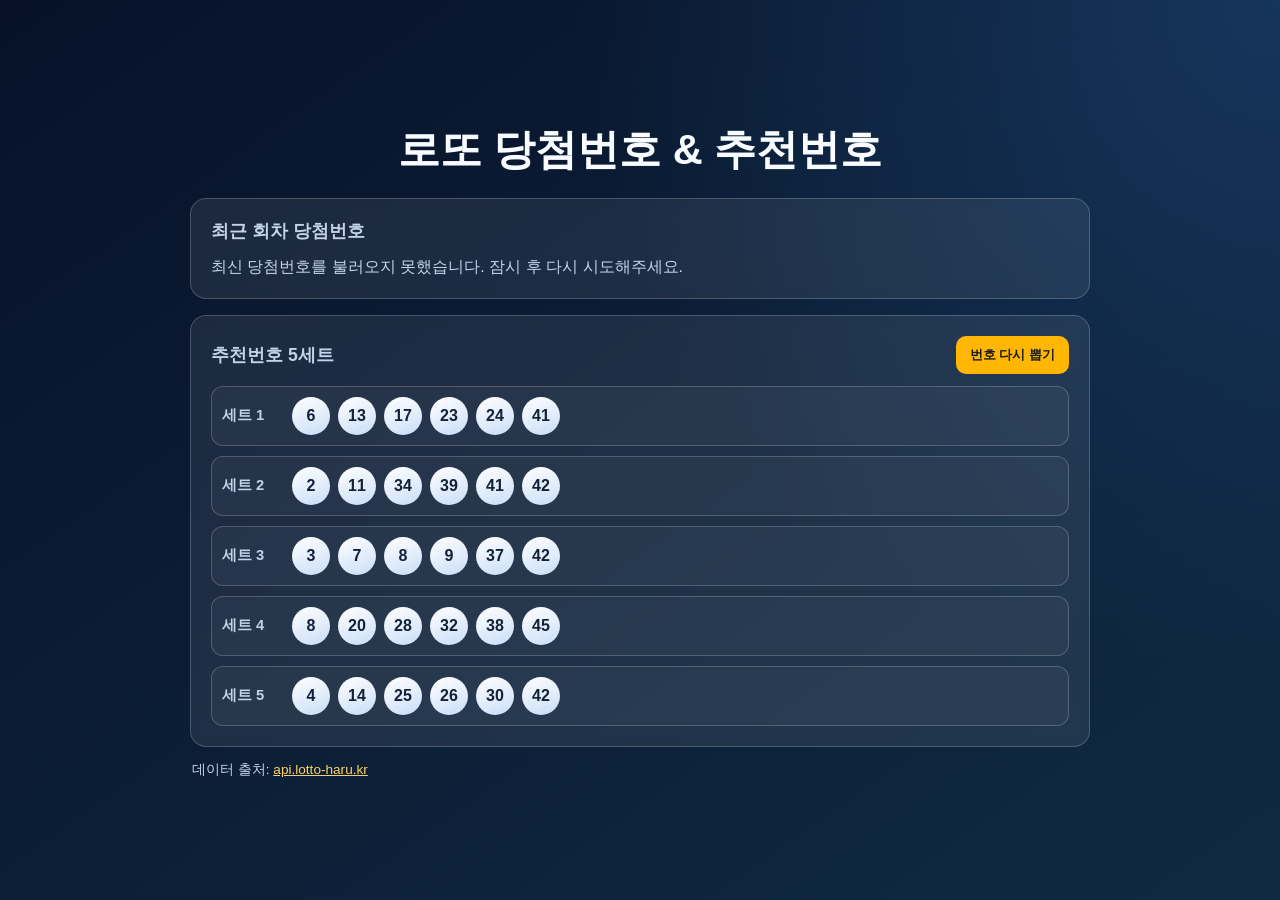
==== index.html @ e363bde4 "feat: Initial implementation of 5 sets of colorful lotto number recommendations" ====
<!DOCTYPE html>
<html lang="ko">
<head>
    <meta charset="UTF-8">
    <meta name="viewport" content="width=device-width, initial-scale=1.0">
    <title>로또 당첨번호 & 추천번호</title>
    <link rel="stylesheet" href="style.css">
</head>
<body>
    <div class="container">
        <h1>로또 당첨번호 & 추천번호</h1>

        <section class="card">
            <h2>최근 회차 당첨번호</h2>
            <div id="latest-result">
                <p class="loading">최신 당첨번호를 불러오는 중...</p>
            </div>
        </section>

        <section class="card">
            <div class="card-header">
                <h2>추천번호 5세트</h2>
                <button id="generate-btn" type="button">번호 다시 뽑기</button>
            </div>
            <div id="lotto-sets-container"></div>
        </section>

        <p class="source">
            데이터 출처:
            <a href="https://api.lotto-haru.kr/" target="_blank" rel="noopener noreferrer">api.lotto-haru.kr</a>
        </p>
    </div>
    <template id="number-template">
        <span class="number"></span>
    </template>
    <script src="main.js"></script>
</body>
</html>
---- style.css ----
:root {
  --bg-1: #071229;
  --bg-2: #102a43;
  --card-bg: rgba(255, 255, 255, 0.08);
  --card-border: rgba(255, 255, 255, 0.2);
  --text-main: #f8fbff;
  --text-sub: #c3d3ea;
  --btn: #ffb703;
  --btn-hover: #ffca3a;
}

* {
  box-sizing: border-box;
}

body {
  margin: 0;
  min-height: 100vh;
  font-family: "Noto Sans KR", "Apple SD Gothic Neo", sans-serif;
  color: var(--text-main);
  background: radial-gradient(circle at top right, #16355c 0%, transparent 45%),
    linear-gradient(145deg, var(--bg-1), var(--bg-2));
  display: flex;
  justify-content: center;
  align-items: center;
  padding: 24px;
}

.container {
  width: min(900px, 100%);
}

h1 {
  margin: 0 0 20px;
  text-align: center;
  font-size: clamp(1.8rem, 4vw, 2.6rem);
}

.card {
  background: var(--card-bg);
  border: 1px solid var(--card-border);
  border-radius: 16px;
  padding: 20px;
  backdrop-filter: blur(5px);
}

.card + .card {
  margin-top: 16px;
}

h2 {
  margin: 0 0 14px;
  font-size: 1.1rem;
  color: var(--text-sub);
}

.card-header {
  display: flex;
  justify-content: space-between;
  align-items: center;
  gap: 8px;
  margin-bottom: 12px;
}

.card-header h2 {
  margin: 0;
}

#generate-btn {
  border: none;
  background: var(--btn);
  color: #1c1c1c;
  font-weight: 700;
  padding: 10px 14px;
  border-radius: 10px;
  cursor: pointer;
}

#generate-btn:hover {
  background: var(--btn-hover);
}

.summary {
  margin: 0 0 12px;
  font-weight: 700;
}

.numbers-row,
.lotto-set {
  display: flex;
  align-items: center;
  flex-wrap: wrap;
  gap: 8px;
}

#lotto-sets-container {
  display: grid;
  gap: 10px;
}

.lotto-set {
  padding: 10px;
  border-radius: 12px;
  border: 1px solid var(--card-border);
  background: rgba(255, 255, 255, 0.04);
}

.set-label {
  min-width: 62px;
  font-size: 0.92rem;
  color: var(--text-sub);
  font-weight: 700;
}

.number {
  width: 38px;
  height: 38px;
  border-radius: 50%;
  display: inline-flex;
  align-items: center;
  justify-content: center;
  font-weight: 700;
  color: #132238;
  background: linear-gradient(160deg, #ffffff, #c9def8);
}

.number.bonus {
  background: linear-gradient(160deg, #ffe29a, #ffc046);
  color: #4e3000;
}

.plus-sign {
  font-weight: 800;
  margin: 0 2px;
}

.loading,
.error {
  margin: 0;
  color: var(--text-sub);
}

.source {
  margin: 14px 2px 0;
  font-size: 0.85rem;
  color: var(--text-sub);
}

.source a {
  color: #ffd166;
}

@media (max-width: 640px) {
  body {
    padding: 14px;
  }

  .card {
    padding: 14px;
  }

  .card-header {
    flex-direction: column;
    align-items: flex-start;
  }
}
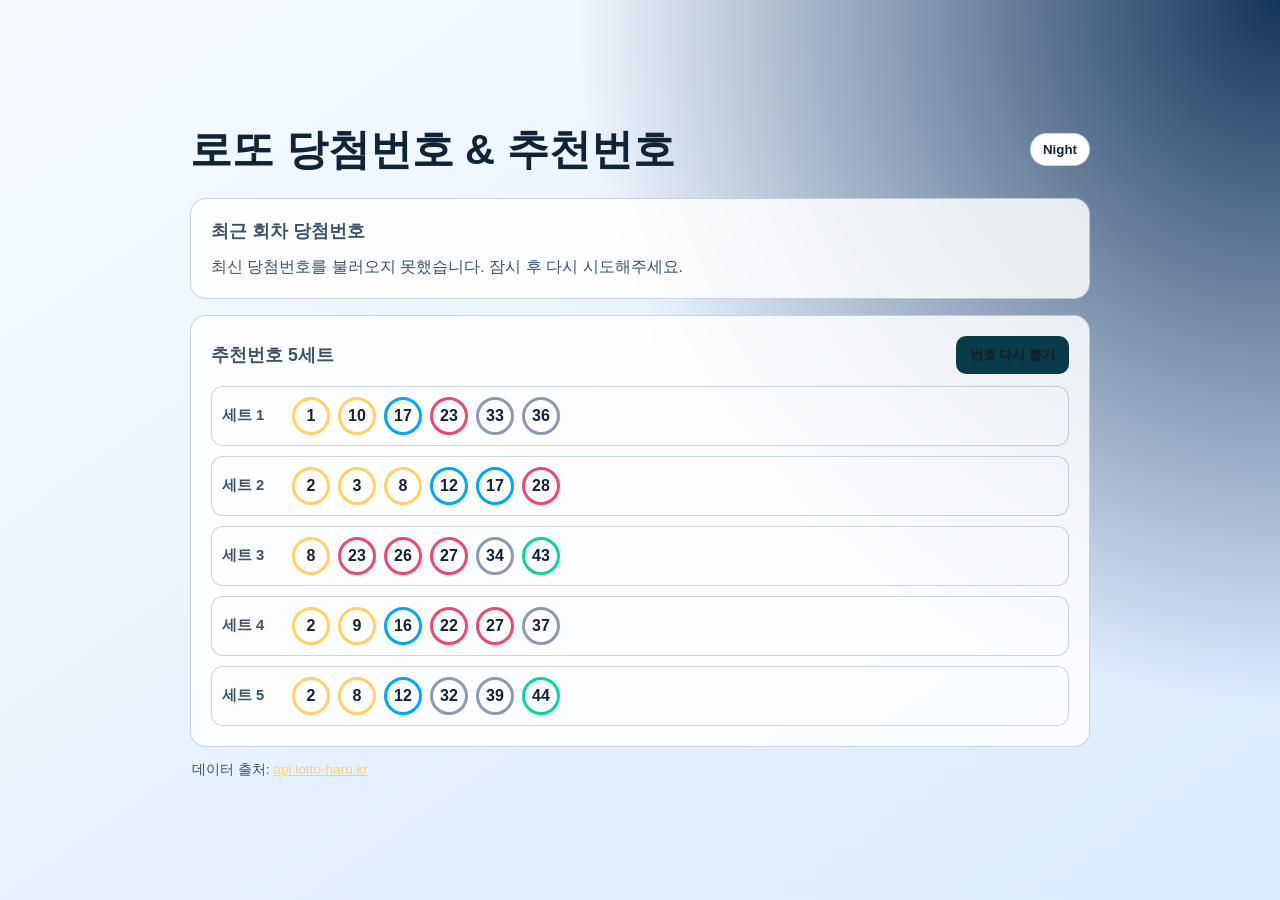
==== commit bd5372e4: "feat: add day-night theme and JSONP lotto fetch" ====
--- a/index.html
+++ b/index.html
@@ -8,7 +8,10 @@
 </head>
 <body>
     <div class="container">
-        <h1>로또 당첨번호 & 추천번호</h1>
+        <div class="topbar">
+            <h1>로또 당첨번호 & 추천번호</h1>
+            <button id="theme-toggle" type="button" aria-label="day night 전환">Night</button>
+        </div>
 
         <section class="card">
             <h2>최근 회차 당첨번호</h2>
@@ -27,7 +30,7 @@
 
         <p class="source">
             데이터 출처:
-            <a href="https://api.lotto-haru.kr/" target="_blank" rel="noopener noreferrer">api.lotto-haru.kr</a>
+            <a href="https://api.lotto-haru.kr/win/analysis" target="_blank" rel="noopener noreferrer">api.lotto-haru.kr</a>
         </p>
     </div>
     <template id="number-template">
--- a/style.css
+++ b/style.css
@@ -7,10 +7,25 @@
   --text-sub: #c3d3ea;
   --btn: #ffb703;
   --btn-hover: #ffca3a;
+  --ball-bg: #ffffff;
+  --ball-text: #1a2435;
 }
 
 * {
   box-sizing: border-box;
+}
+
+body.day-mode {
+  --bg-1: #f6fbff;
+  --bg-2: #d9eaff;
+  --card-bg: rgba(255, 255, 255, 0.84);
+  --card-border: rgba(4, 48, 87, 0.2);
+  --text-main: #102437;
+  --text-sub: #3a536b;
+  --btn: #073b4c;
+  --btn-hover: #0f4e64;
+  --ball-bg: #ffffff;
+  --ball-text: #102437;
 }
 
 body {
@@ -30,10 +45,31 @@
   width: min(900px, 100%);
 }
 
+.topbar {
+  display: flex;
+  justify-content: space-between;
+  align-items: center;
+  gap: 14px;
+  margin-bottom: 20px;
+}
+
 h1 {
-  margin: 0 0 20px;
-  text-align: center;
+  margin: 0;
   font-size: clamp(1.8rem, 4vw, 2.6rem);
+}
+
+#theme-toggle {
+  border: 1px solid var(--card-border);
+  background: rgba(255, 255, 255, 0.12);
+  color: var(--text-main);
+  font-weight: 700;
+  padding: 8px 12px;
+  border-radius: 999px;
+  cursor: pointer;
+}
+
+body.day-mode #theme-toggle {
+  background: #ffffff;
 }
 
 .card {
@@ -120,13 +156,35 @@
   align-items: center;
   justify-content: center;
   font-weight: 700;
-  color: #132238;
-  background: linear-gradient(160deg, #ffffff, #c9def8);
+  color: var(--ball-text);
+  background: var(--ball-bg);
+  border: 3px solid transparent;
 }
 
 .number.bonus {
-  background: linear-gradient(160deg, #ffe29a, #ffc046);
-  color: #4e3000;
+  background: #fff6d6;
+  border-color: #ffb703;
+  color: #5c3700;
+}
+
+.number.range-1 {
+  border-color: #ffd166;
+}
+
+.number.range-2 {
+  border-color: #00a6fb;
+}
+
+.number.range-3 {
+  border-color: #ef476f;
+}
+
+.number.range-4 {
+  border-color: #8d99ae;
+}
+
+.number.range-5 {
+  border-color: #06d6a0;
 }
 
 .plus-sign {
@@ -155,6 +213,11 @@
     padding: 14px;
   }
 
+  .topbar {
+    align-items: flex-start;
+    flex-direction: column;
+  }
+
   .card {
     padding: 14px;
   }
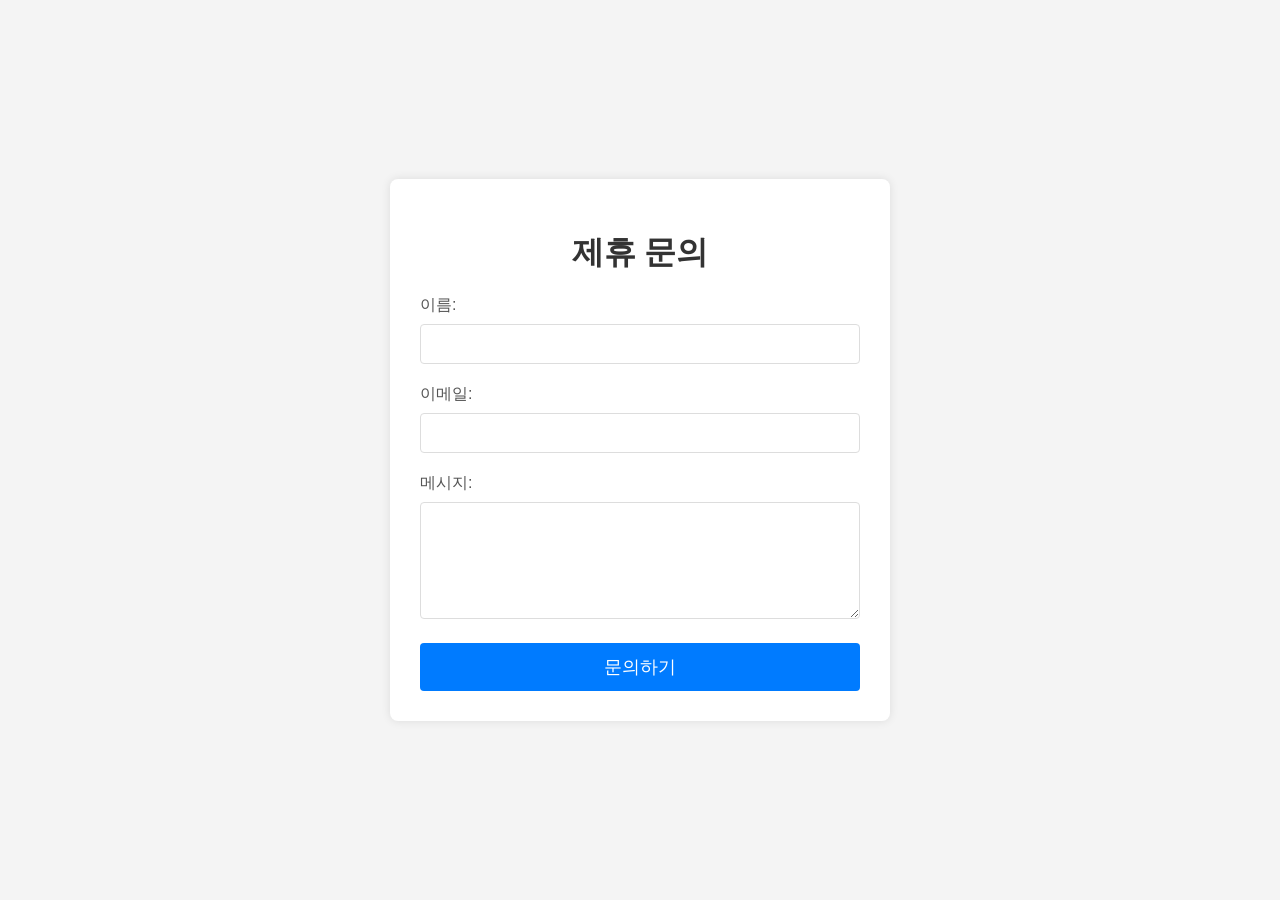
==== commit 489648e7: "feat: Add Formspree contact form and basic styling" ====
--- a/index.html
+++ b/index.html
@@ -1,41 +1,26 @@
 <!DOCTYPE html>
-<html lang="ko">
+<html lang="en">
 <head>
     <meta charset="UTF-8">
     <meta name="viewport" content="width=device-width, initial-scale=1.0">
-    <title>로또 당첨번호 & 추천번호</title>
+    <title>Contact Us - Formspree</title>
     <link rel="stylesheet" href="style.css">
 </head>
 <body>
     <div class="container">
-        <div class="topbar">
-            <h1>로또 당첨번호 & 추천번호</h1>
-            <button id="theme-toggle" type="button" aria-label="day night 전환">Night</button>
-        </div>
+        <h1>제휴 문의</h1>
+        <form action="https://formspree.io/f/maqdjeew" method="POST">
+            <label for="name">이름:</label>
+            <input type="text" id="name" name="name" required>
 
-        <section class="card">
-            <h2>최근 회차 당첨번호</h2>
-            <div id="latest-result">
-                <p class="loading">최신 당첨번호를 불러오는 중...</p>
-            </div>
-        </section>
+            <label for="email">이메일:</label>
+            <input type="email" id="email" name="_replyto" required>
 
-        <section class="card">
-            <div class="card-header">
-                <h2>추천번호 5세트</h2>
-                <button id="generate-btn" type="button">번호 다시 뽑기</button>
-            </div>
-            <div id="lotto-sets-container"></div>
-        </section>
+            <label for="message">메시지:</label>
+            <textarea id="message" name="message" rows="5" required></textarea>
 
-        <p class="source">
-            데이터 출처:
-            <a href="https://api.lotto-haru.kr/win/analysis" target="_blank" rel="noopener noreferrer">api.lotto-haru.kr</a>
-        </p>
+            <button type="submit">문의하기</button>
+        </form>
     </div>
-    <template id="number-template">
-        <span class="number"></span>
-    </template>
-    <script src="main.js"></script>
 </body>
-</html>
+</html>
--- a/style.css
+++ b/style.css
@@ -1,229 +1,66 @@
-:root {
-  --bg-1: #071229;
-  --bg-2: #102a43;
-  --card-bg: rgba(255, 255, 255, 0.08);
-  --card-border: rgba(255, 255, 255, 0.2);
-  --text-main: #f8fbff;
-  --text-sub: #c3d3ea;
-  --btn: #ffb703;
-  --btn-hover: #ffca3a;
-  --ball-bg: #ffffff;
-  --ball-text: #1a2435;
-}
-
-* {
-  box-sizing: border-box;
-}
-
-body.day-mode {
-  --bg-1: #f6fbff;
-  --bg-2: #d9eaff;
-  --card-bg: rgba(255, 255, 255, 0.84);
-  --card-border: rgba(4, 48, 87, 0.2);
-  --text-main: #102437;
-  --text-sub: #3a536b;
-  --btn: #073b4c;
-  --btn-hover: #0f4e64;
-  --ball-bg: #ffffff;
-  --ball-text: #102437;
-}
-
 body {
-  margin: 0;
-  min-height: 100vh;
-  font-family: "Noto Sans KR", "Apple SD Gothic Neo", sans-serif;
-  color: var(--text-main);
-  background: radial-gradient(circle at top right, #16355c 0%, transparent 45%),
-    linear-gradient(145deg, var(--bg-1), var(--bg-2));
-  display: flex;
-  justify-content: center;
-  align-items: center;
-  padding: 24px;
+    font-family: Arial, sans-serif;
+    background-color: #f4f4f4;
+    display: flex;
+    justify-content: center;
+    align-items: center;
+    min-height: 100vh;
+    margin: 0;
 }
 
 .container {
-  width: min(900px, 100%);
-}
-
-.topbar {
-  display: flex;
-  justify-content: space-between;
-  align-items: center;
-  gap: 14px;
-  margin-bottom: 20px;
+    background-color: #ffffff;
+    padding: 30px;
+    border-radius: 8px;
+    box-shadow: 0 0 10px rgba(0, 0, 0, 0.1);
+    width: 100%;
+    max-width: 500px;
+    box-sizing: border-box;
 }
 
 h1 {
-  margin: 0;
-  font-size: clamp(1.8rem, 4vw, 2.6rem);
+    text-align: center;
+    color: #333;
+    margin-bottom: 20px;
 }
 
-#theme-toggle {
-  border: 1px solid var(--card-border);
-  background: rgba(255, 255, 255, 0.12);
-  color: var(--text-main);
-  font-weight: 700;
-  padding: 8px 12px;
-  border-radius: 999px;
-  cursor: pointer;
+form label {
+    display: block;
+    margin-bottom: 8px;
+    color: #555;
 }
 
-body.day-mode #theme-toggle {
-  background: #ffffff;
+form input[type="text"],
+form input[type="email"],
+form textarea {
+    width: 100%;
+    padding: 10px;
+    margin-bottom: 20px;
+    border: 1px solid #ddd;
+    border-radius: 4px;
+    box-sizing: border-box;
+    font-size: 16px;
 }
 
-.card {
-  background: var(--card-bg);
-  border: 1px solid var(--card-border);
-  border-radius: 16px;
-  padding: 20px;
-  backdrop-filter: blur(5px);
+form input[type="text"]:focus,
+form input[type="email"]:focus,
+form textarea:focus {
+    border-color: #007bff;
+    outline: none;
+    box-shadow: 0 0 5px rgba(0, 123, 255, 0.25);
 }
 
-.card + .card {
-  margin-top: 16px;
+form button {
+    background-color: #007bff;
+    color: white;
+    padding: 12px 20px;
+    border: none;
+    border-radius: 4px;
+    cursor: pointer;
+    font-size: 18px;
+    width: 100%;
 }
 
-h2 {
-  margin: 0 0 14px;
-  font-size: 1.1rem;
-  color: var(--text-sub);
+form button:hover {
+    background-color: #0056b3;
 }
-
-.card-header {
-  display: flex;
-  justify-content: space-between;
-  align-items: center;
-  gap: 8px;
-  margin-bottom: 12px;
-}
-
-.card-header h2 {
-  margin: 0;
-}
-
-#generate-btn {
-  border: none;
-  background: var(--btn);
-  color: #1c1c1c;
-  font-weight: 700;
-  padding: 10px 14px;
-  border-radius: 10px;
-  cursor: pointer;
-}
-
-#generate-btn:hover {
-  background: var(--btn-hover);
-}
-
-.summary {
-  margin: 0 0 12px;
-  font-weight: 700;
-}
-
-.numbers-row,
-.lotto-set {
-  display: flex;
-  align-items: center;
-  flex-wrap: wrap;
-  gap: 8px;
-}
-
-#lotto-sets-container {
-  display: grid;
-  gap: 10px;
-}
-
-.lotto-set {
-  padding: 10px;
-  border-radius: 12px;
-  border: 1px solid var(--card-border);
-  background: rgba(255, 255, 255, 0.04);
-}
-
-.set-label {
-  min-width: 62px;
-  font-size: 0.92rem;
-  color: var(--text-sub);
-  font-weight: 700;
-}
-
-.number {
-  width: 38px;
-  height: 38px;
-  border-radius: 50%;
-  display: inline-flex;
-  align-items: center;
-  justify-content: center;
-  font-weight: 700;
-  color: var(--ball-text);
-  background: var(--ball-bg);
-  border: 3px solid transparent;
-}
-
-.number.bonus {
-  background: #fff6d6;
-  border-color: #ffb703;
-  color: #5c3700;
-}
-
-.number.range-1 {
-  border-color: #ffd166;
-}
-
-.number.range-2 {
-  border-color: #00a6fb;
-}
-
-.number.range-3 {
-  border-color: #ef476f;
-}
-
-.number.range-4 {
-  border-color: #8d99ae;
-}
-
-.number.range-5 {
-  border-color: #06d6a0;
-}
-
-.plus-sign {
-  font-weight: 800;
-  margin: 0 2px;
-}
-
-.loading,
-.error {
-  margin: 0;
-  color: var(--text-sub);
-}
-
-.source {
-  margin: 14px 2px 0;
-  font-size: 0.85rem;
-  color: var(--text-sub);
-}
-
-.source a {
-  color: #ffd166;
-}
-
-@media (max-width: 640px) {
-  body {
-    padding: 14px;
-  }
-
-  .topbar {
-    align-items: flex-start;
-    flex-direction: column;
-  }
-
-  .card {
-    padding: 14px;
-  }
-
-  .card-header {
-    flex-direction: column;
-    align-items: flex-start;
-  }
-}
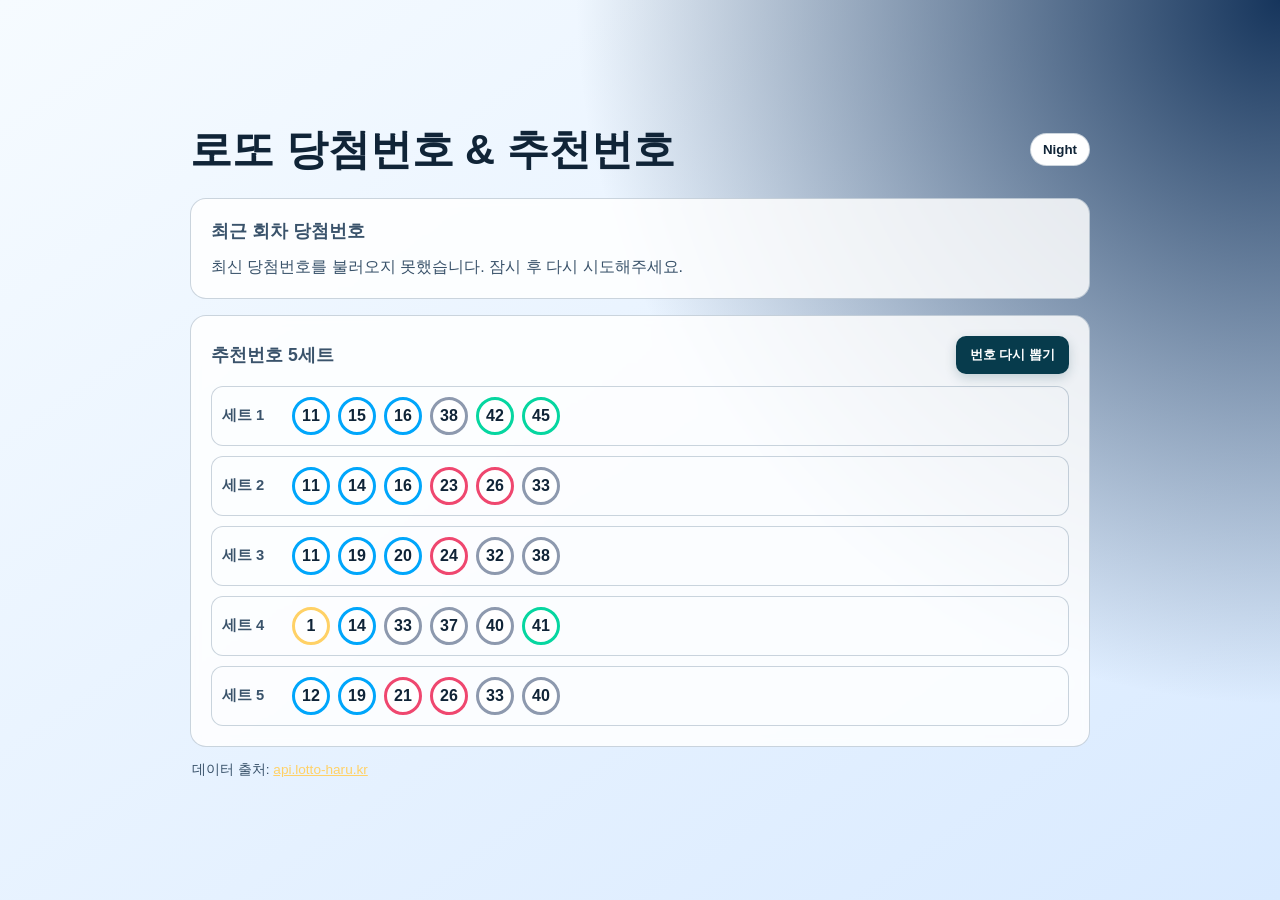
==== commit c88fc1c1: "Revert "feat: Add Formspree contact form and basic styling" This reverts commit 489648e79884111d6e3a" ====
--- a/index.html
+++ b/index.html
@@ -1,26 +1,41 @@
 <!DOCTYPE html>
-<html lang="en">
+<html lang="ko">
 <head>
     <meta charset="UTF-8">
     <meta name="viewport" content="width=device-width, initial-scale=1.0">
-    <title>Contact Us - Formspree</title>
+    <title>로또 당첨번호 & 추천번호</title>
     <link rel="stylesheet" href="style.css">
 </head>
 <body>
     <div class="container">
-        <h1>제휴 문의</h1>
-        <form action="https://formspree.io/f/maqdjeew" method="POST">
-            <label for="name">이름:</label>
-            <input type="text" id="name" name="name" required>
+        <div class="topbar">
+            <h1>로또 당첨번호 & 추천번호</h1>
+            <button id="theme-toggle" type="button" aria-label="day night 전환">Night</button>
+        </div>
 
-            <label for="email">이메일:</label>
-            <input type="email" id="email" name="_replyto" required>
+        <section class="card">
+            <h2>최근 회차 당첨번호</h2>
+            <div id="latest-result">
+                <p class="loading">최신 당첨번호를 불러오는 중...</p>
+            </div>
+        </section>
 
-            <label for="message">메시지:</label>
-            <textarea id="message" name="message" rows="5" required></textarea>
+        <section class="card">
+            <div class="card-header">
+                <h2>추천번호 5세트</h2>
+                <button id="generate-btn" type="button">번호 다시 뽑기</button>
+            </div>
+            <div id="lotto-sets-container"></div>
+        </section>
 
-            <button type="submit">문의하기</button>
-        </form>
+        <p class="source">
+            데이터 출처:
+            <a href="https://api.lotto-haru.kr/win/analysis" target="_blank" rel="noopener noreferrer">api.lotto-haru.kr</a>
+        </p>
     </div>
+    <template id="number-template">
+        <span class="number"></span>
+    </template>
+    <script src="main.js"></script>
 </body>
-</html>+</html>
--- a/style.css
+++ b/style.css
@@ -1,66 +1,235 @@
+:root {
+  --bg-1: #071229;
+  --bg-2: #102a43;
+  --card-bg: rgba(255, 255, 255, 0.08);
+  --card-border: rgba(255, 255, 255, 0.2);
+  --text-main: #f8fbff;
+  --text-sub: #c3d3ea;
+  --btn: #00c2ff;
+  --btn-hover: #3ad6ff;
+  --ball-bg: #ffffff;
+  --ball-text: #1a2435;
+}
+
+* {
+  box-sizing: border-box;
+}
+
+body.day-mode {
+  --bg-1: #f6fbff;
+  --bg-2: #d9eaff;
+  --card-bg: rgba(255, 255, 255, 0.84);
+  --card-border: rgba(4, 48, 87, 0.2);
+  --text-main: #102437;
+  --text-sub: #3a536b;
+  --btn: #073b4c;
+  --btn-hover: #0f4e64;
+  --ball-bg: #ffffff;
+  --ball-text: #102437;
+}
+
 body {
-    font-family: Arial, sans-serif;
-    background-color: #f4f4f4;
-    display: flex;
-    justify-content: center;
-    align-items: center;
-    min-height: 100vh;
-    margin: 0;
+  margin: 0;
+  min-height: 100vh;
+  font-family: "Noto Sans KR", "Apple SD Gothic Neo", sans-serif;
+  color: var(--text-main);
+  background: radial-gradient(circle at top right, #16355c 0%, transparent 45%),
+    linear-gradient(145deg, var(--bg-1), var(--bg-2));
+  display: flex;
+  justify-content: center;
+  align-items: center;
+  padding: 24px;
 }
 
 .container {
-    background-color: #ffffff;
-    padding: 30px;
-    border-radius: 8px;
-    box-shadow: 0 0 10px rgba(0, 0, 0, 0.1);
-    width: 100%;
-    max-width: 500px;
-    box-sizing: border-box;
+  width: min(900px, 100%);
+}
+
+.topbar {
+  display: flex;
+  justify-content: space-between;
+  align-items: center;
+  gap: 14px;
+  margin-bottom: 20px;
 }
 
 h1 {
-    text-align: center;
-    color: #333;
-    margin-bottom: 20px;
-}
-
-form label {
-    display: block;
-    margin-bottom: 8px;
-    color: #555;
-}
-
-form input[type="text"],
-form input[type="email"],
-form textarea {
-    width: 100%;
-    padding: 10px;
-    margin-bottom: 20px;
-    border: 1px solid #ddd;
-    border-radius: 4px;
-    box-sizing: border-box;
-    font-size: 16px;
-}
-
-form input[type="text"]:focus,
-form input[type="email"]:focus,
-form textarea:focus {
-    border-color: #007bff;
-    outline: none;
-    box-shadow: 0 0 5px rgba(0, 123, 255, 0.25);
-}
-
-form button {
-    background-color: #007bff;
-    color: white;
-    padding: 12px 20px;
-    border: none;
-    border-radius: 4px;
-    cursor: pointer;
-    font-size: 18px;
-    width: 100%;
-}
-
-form button:hover {
-    background-color: #0056b3;
-}
+  margin: 0;
+  font-size: clamp(1.8rem, 4vw, 2.6rem);
+}
+
+#theme-toggle {
+  border: 1px solid var(--card-border);
+  background: rgba(255, 255, 255, 0.12);
+  color: var(--text-main);
+  font-weight: 700;
+  padding: 8px 12px;
+  border-radius: 999px;
+  cursor: pointer;
+}
+
+body.day-mode #theme-toggle {
+  background: #ffffff;
+}
+
+.card {
+  background: var(--card-bg);
+  border: 1px solid var(--card-border);
+  border-radius: 16px;
+  padding: 20px;
+  backdrop-filter: blur(5px);
+}
+
+.card + .card {
+  margin-top: 16px;
+}
+
+h2 {
+  margin: 0 0 14px;
+  font-size: 1.1rem;
+  color: var(--text-sub);
+}
+
+.card-header {
+  display: flex;
+  justify-content: space-between;
+  align-items: center;
+  gap: 8px;
+  margin-bottom: 12px;
+}
+
+.card-header h2 {
+  margin: 0;
+}
+
+#generate-btn {
+  border: none;
+  background: var(--btn);
+  color: #ffffff;
+  font-weight: 700;
+  padding: 10px 14px;
+  border-radius: 10px;
+  cursor: pointer;
+  box-shadow: 0 6px 18px rgba(0, 194, 255, 0.35);
+}
+
+#generate-btn:hover {
+  background: var(--btn-hover);
+}
+
+body.day-mode #generate-btn {
+  color: #ffffff;
+  box-shadow: 0 4px 12px rgba(7, 59, 76, 0.2);
+}
+
+.summary {
+  margin: 0 0 12px;
+  font-weight: 700;
+}
+
+.numbers-row,
+.lotto-set {
+  display: flex;
+  align-items: center;
+  flex-wrap: wrap;
+  gap: 8px;
+}
+
+#lotto-sets-container {
+  display: grid;
+  gap: 10px;
+}
+
+.lotto-set {
+  padding: 10px;
+  border-radius: 12px;
+  border: 1px solid var(--card-border);
+  background: rgba(255, 255, 255, 0.04);
+}
+
+.set-label {
+  min-width: 62px;
+  font-size: 0.92rem;
+  color: var(--text-sub);
+  font-weight: 700;
+}
+
+.number {
+  width: 38px;
+  height: 38px;
+  border-radius: 50%;
+  display: inline-flex;
+  align-items: center;
+  justify-content: center;
+  font-weight: 700;
+  color: var(--ball-text);
+  background: var(--ball-bg);
+  border: 3px solid transparent;
+}
+
+.number.bonus {
+  background: #fff6d6;
+  border-color: #ffb703;
+  color: #5c3700;
+}
+
+.number.range-1 {
+  border-color: #ffd166;
+}
+
+.number.range-2 {
+  border-color: #00a6fb;
+}
+
+.number.range-3 {
+  border-color: #ef476f;
+}
+
+.number.range-4 {
+  border-color: #8d99ae;
+}
+
+.number.range-5 {
+  border-color: #06d6a0;
+}
+
+.plus-sign {
+  font-weight: 800;
+  margin: 0 2px;
+}
+
+.loading,
+.error {
+  margin: 0;
+  color: var(--text-sub);
+}
+
+.source {
+  margin: 14px 2px 0;
+  font-size: 0.85rem;
+  color: var(--text-sub);
+}
+
+.source a {
+  color: #ffd166;
+}
+
+@media (max-width: 640px) {
+  body {
+    padding: 14px;
+  }
+
+  .topbar {
+    align-items: flex-start;
+    flex-direction: column;
+  }
+
+  .card {
+    padding: 14px;
+  }
+
+  .card-header {
+    flex-direction: column;
+    align-items: flex-start;
+  }
+}
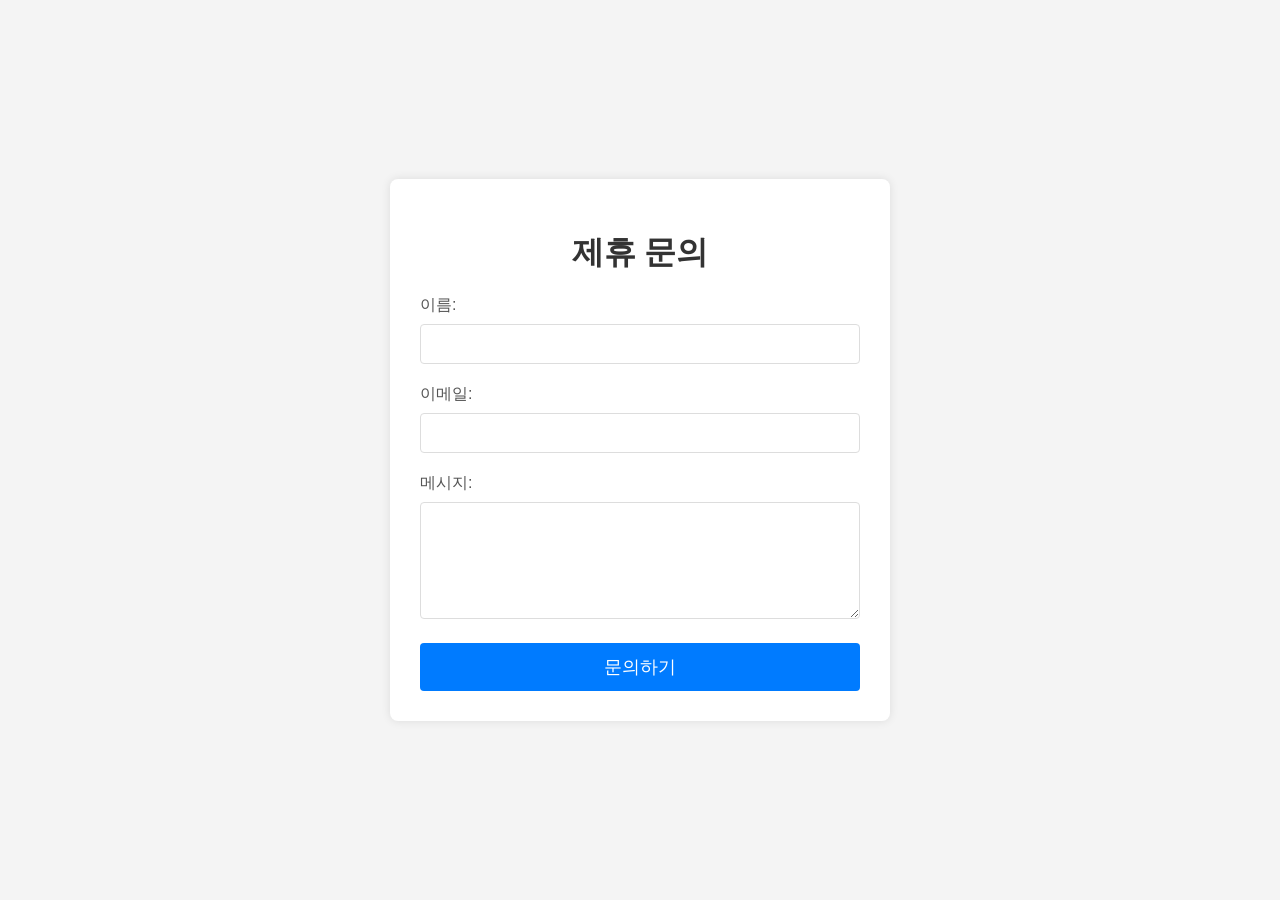
==== commit 92d8c705: "feat: Re-added Formspree contact form and basic styling after revert" ====
--- a/index.html
+++ b/index.html
@@ -1,41 +1,26 @@
 <!DOCTYPE html>
-<html lang="ko">
+<html lang="en">
 <head>
     <meta charset="UTF-8">
     <meta name="viewport" content="width=device-width, initial-scale=1.0">
-    <title>로또 당첨번호 & 추천번호</title>
+    <title>Contact Us - Formspree</title>
     <link rel="stylesheet" href="style.css">
 </head>
 <body>
     <div class="container">
-        <div class="topbar">
-            <h1>로또 당첨번호 & 추천번호</h1>
-            <button id="theme-toggle" type="button" aria-label="day night 전환">Night</button>
-        </div>
+        <h1>제휴 문의</h1>
+        <form action="https://formspree.io/f/maqdjeew" method="POST">
+            <label for="name">이름:</label>
+            <input type="text" id="name" name="name" required>
 
-        <section class="card">
-            <h2>최근 회차 당첨번호</h2>
-            <div id="latest-result">
-                <p class="loading">최신 당첨번호를 불러오는 중...</p>
-            </div>
-        </section>
+            <label for="email">이메일:</label>
+            <input type="email" id="email" name="_replyto" required>
 
-        <section class="card">
-            <div class="card-header">
-                <h2>추천번호 5세트</h2>
-                <button id="generate-btn" type="button">번호 다시 뽑기</button>
-            </div>
-            <div id="lotto-sets-container"></div>
-        </section>
+            <label for="message">메시지:</label>
+            <textarea id="message" name="message" rows="5" required></textarea>
 
-        <p class="source">
-            데이터 출처:
-            <a href="https://api.lotto-haru.kr/win/analysis" target="_blank" rel="noopener noreferrer">api.lotto-haru.kr</a>
-        </p>
+            <button type="submit">문의하기</button>
+        </form>
     </div>
-    <template id="number-template">
-        <span class="number"></span>
-    </template>
-    <script src="main.js"></script>
 </body>
-</html>
+</html>
--- a/style.css
+++ b/style.css
@@ -1,235 +1,66 @@
-:root {
-  --bg-1: #071229;
-  --bg-2: #102a43;
-  --card-bg: rgba(255, 255, 255, 0.08);
-  --card-border: rgba(255, 255, 255, 0.2);
-  --text-main: #f8fbff;
-  --text-sub: #c3d3ea;
-  --btn: #00c2ff;
-  --btn-hover: #3ad6ff;
-  --ball-bg: #ffffff;
-  --ball-text: #1a2435;
-}
-
-* {
-  box-sizing: border-box;
-}
-
-body.day-mode {
-  --bg-1: #f6fbff;
-  --bg-2: #d9eaff;
-  --card-bg: rgba(255, 255, 255, 0.84);
-  --card-border: rgba(4, 48, 87, 0.2);
-  --text-main: #102437;
-  --text-sub: #3a536b;
-  --btn: #073b4c;
-  --btn-hover: #0f4e64;
-  --ball-bg: #ffffff;
-  --ball-text: #102437;
-}
-
 body {
-  margin: 0;
-  min-height: 100vh;
-  font-family: "Noto Sans KR", "Apple SD Gothic Neo", sans-serif;
-  color: var(--text-main);
-  background: radial-gradient(circle at top right, #16355c 0%, transparent 45%),
-    linear-gradient(145deg, var(--bg-1), var(--bg-2));
-  display: flex;
-  justify-content: center;
-  align-items: center;
-  padding: 24px;
+    font-family: Arial, sans-serif;
+    background-color: #f4f4f4;
+    display: flex;
+    justify-content: center;
+    align-items: center;
+    min-height: 100vh;
+    margin: 0;
 }
 
 .container {
-  width: min(900px, 100%);
-}
-
-.topbar {
-  display: flex;
-  justify-content: space-between;
-  align-items: center;
-  gap: 14px;
-  margin-bottom: 20px;
+    background-color: #ffffff;
+    padding: 30px;
+    border-radius: 8px;
+    box-shadow: 0 0 10px rgba(0, 0, 0, 0.1);
+    width: 100%;
+    max-width: 500px;
+    box-sizing: border-box;
 }
 
 h1 {
-  margin: 0;
-  font-size: clamp(1.8rem, 4vw, 2.6rem);
+    text-align: center;
+    color: #333;
+    margin-bottom: 20px;
 }
 
-#theme-toggle {
-  border: 1px solid var(--card-border);
-  background: rgba(255, 255, 255, 0.12);
-  color: var(--text-main);
-  font-weight: 700;
-  padding: 8px 12px;
-  border-radius: 999px;
-  cursor: pointer;
+form label {
+    display: block;
+    margin-bottom: 8px;
+    color: #555;
 }
 
-body.day-mode #theme-toggle {
-  background: #ffffff;
+form input[type="text"],
+form input[type="email"],
+form textarea {
+    width: 100%;
+    padding: 10px;
+    margin-bottom: 20px;
+    border: 1px solid #ddd;
+    border-radius: 4px;
+    box-sizing: border-box;
+    font-size: 16px;
 }
 
-.card {
-  background: var(--card-bg);
-  border: 1px solid var(--card-border);
-  border-radius: 16px;
-  padding: 20px;
-  backdrop-filter: blur(5px);
+form input[type="text"]:focus,
+form input[type="email"]:focus,
+form textarea:focus {
+    border-color: #007bff;
+    outline: none;
+    box-shadow: 0 0 5px rgba(0, 123, 255, 0.25);
 }
 
-.card + .card {
-  margin-top: 16px;
+form button {
+    background-color: #007bff;
+    color: white;
+    padding: 12px 20px;
+    border: none;
+    border-radius: 4px;
+    cursor: pointer;
+    font-size: 18px;
+    width: 100%;
 }
 
-h2 {
-  margin: 0 0 14px;
-  font-size: 1.1rem;
-  color: var(--text-sub);
+form button:hover {
+    background-color: #0056b3;
 }
-
-.card-header {
-  display: flex;
-  justify-content: space-between;
-  align-items: center;
-  gap: 8px;
-  margin-bottom: 12px;
-}
-
-.card-header h2 {
-  margin: 0;
-}
-
-#generate-btn {
-  border: none;
-  background: var(--btn);
-  color: #ffffff;
-  font-weight: 700;
-  padding: 10px 14px;
-  border-radius: 10px;
-  cursor: pointer;
-  box-shadow: 0 6px 18px rgba(0, 194, 255, 0.35);
-}
-
-#generate-btn:hover {
-  background: var(--btn-hover);
-}
-
-body.day-mode #generate-btn {
-  color: #ffffff;
-  box-shadow: 0 4px 12px rgba(7, 59, 76, 0.2);
-}
-
-.summary {
-  margin: 0 0 12px;
-  font-weight: 700;
-}
-
-.numbers-row,
-.lotto-set {
-  display: flex;
-  align-items: center;
-  flex-wrap: wrap;
-  gap: 8px;
-}
-
-#lotto-sets-container {
-  display: grid;
-  gap: 10px;
-}
-
-.lotto-set {
-  padding: 10px;
-  border-radius: 12px;
-  border: 1px solid var(--card-border);
-  background: rgba(255, 255, 255, 0.04);
-}
-
-.set-label {
-  min-width: 62px;
-  font-size: 0.92rem;
-  color: var(--text-sub);
-  font-weight: 700;
-}
-
-.number {
-  width: 38px;
-  height: 38px;
-  border-radius: 50%;
-  display: inline-flex;
-  align-items: center;
-  justify-content: center;
-  font-weight: 700;
-  color: var(--ball-text);
-  background: var(--ball-bg);
-  border: 3px solid transparent;
-}
-
-.number.bonus {
-  background: #fff6d6;
-  border-color: #ffb703;
-  color: #5c3700;
-}
-
-.number.range-1 {
-  border-color: #ffd166;
-}
-
-.number.range-2 {
-  border-color: #00a6fb;
-}
-
-.number.range-3 {
-  border-color: #ef476f;
-}
-
-.number.range-4 {
-  border-color: #8d99ae;
-}
-
-.number.range-5 {
-  border-color: #06d6a0;
-}
-
-.plus-sign {
-  font-weight: 800;
-  margin: 0 2px;
-}
-
-.loading,
-.error {
-  margin: 0;
-  color: var(--text-sub);
-}
-
-.source {
-  margin: 14px 2px 0;
-  font-size: 0.85rem;
-  color: var(--text-sub);
-}
-
-.source a {
-  color: #ffd166;
-}
-
-@media (max-width: 640px) {
-  body {
-    padding: 14px;
-  }
-
-  .topbar {
-    align-items: flex-start;
-    flex-direction: column;
-  }
-
-  .card {
-    padding: 14px;
-  }
-
-  .card-header {
-    flex-direction: column;
-    align-items: flex-start;
-  }
-}
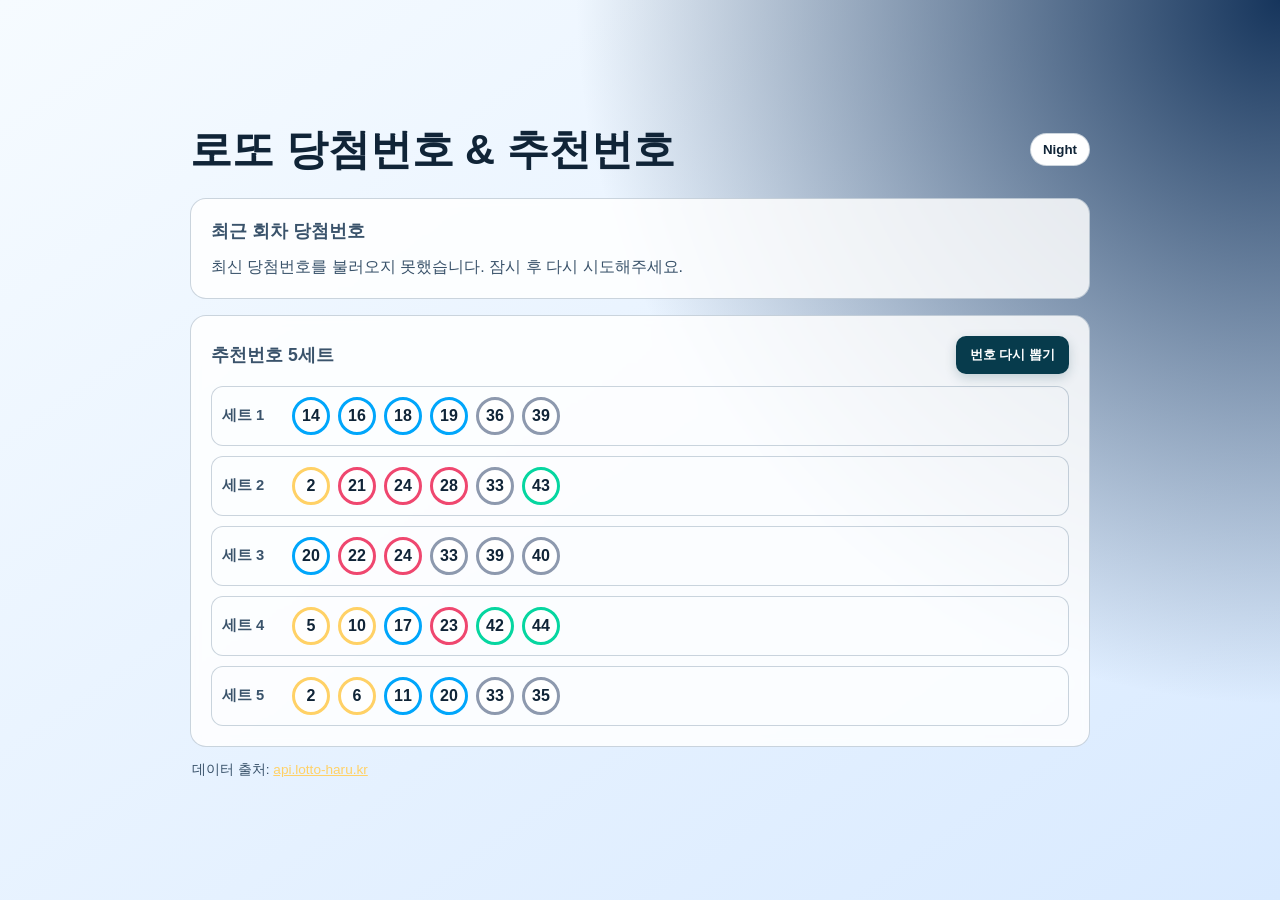
==== commit fd4345d9: "Revert "feat: Re-added Formspree contact form and basic styling after revert" This reverts commit 92" ====
--- a/index.html
+++ b/index.html
@@ -1,26 +1,41 @@
 <!DOCTYPE html>
-<html lang="en">
+<html lang="ko">
 <head>
     <meta charset="UTF-8">
     <meta name="viewport" content="width=device-width, initial-scale=1.0">
-    <title>Contact Us - Formspree</title>
+    <title>로또 당첨번호 & 추천번호</title>
     <link rel="stylesheet" href="style.css">
 </head>
 <body>
     <div class="container">
-        <h1>제휴 문의</h1>
-        <form action="https://formspree.io/f/maqdjeew" method="POST">
-            <label for="name">이름:</label>
-            <input type="text" id="name" name="name" required>
+        <div class="topbar">
+            <h1>로또 당첨번호 & 추천번호</h1>
+            <button id="theme-toggle" type="button" aria-label="day night 전환">Night</button>
+        </div>
 
-            <label for="email">이메일:</label>
-            <input type="email" id="email" name="_replyto" required>
+        <section class="card">
+            <h2>최근 회차 당첨번호</h2>
+            <div id="latest-result">
+                <p class="loading">최신 당첨번호를 불러오는 중...</p>
+            </div>
+        </section>
 
-            <label for="message">메시지:</label>
-            <textarea id="message" name="message" rows="5" required></textarea>
+        <section class="card">
+            <div class="card-header">
+                <h2>추천번호 5세트</h2>
+                <button id="generate-btn" type="button">번호 다시 뽑기</button>
+            </div>
+            <div id="lotto-sets-container"></div>
+        </section>
 
-            <button type="submit">문의하기</button>
-        </form>
+        <p class="source">
+            데이터 출처:
+            <a href="https://api.lotto-haru.kr/win/analysis" target="_blank" rel="noopener noreferrer">api.lotto-haru.kr</a>
+        </p>
     </div>
+    <template id="number-template">
+        <span class="number"></span>
+    </template>
+    <script src="main.js"></script>
 </body>
-</html>+</html>
--- a/style.css
+++ b/style.css
@@ -1,66 +1,235 @@
+:root {
+  --bg-1: #071229;
+  --bg-2: #102a43;
+  --card-bg: rgba(255, 255, 255, 0.08);
+  --card-border: rgba(255, 255, 255, 0.2);
+  --text-main: #f8fbff;
+  --text-sub: #c3d3ea;
+  --btn: #00c2ff;
+  --btn-hover: #3ad6ff;
+  --ball-bg: #ffffff;
+  --ball-text: #1a2435;
+}
+
+* {
+  box-sizing: border-box;
+}
+
+body.day-mode {
+  --bg-1: #f6fbff;
+  --bg-2: #d9eaff;
+  --card-bg: rgba(255, 255, 255, 0.84);
+  --card-border: rgba(4, 48, 87, 0.2);
+  --text-main: #102437;
+  --text-sub: #3a536b;
+  --btn: #073b4c;
+  --btn-hover: #0f4e64;
+  --ball-bg: #ffffff;
+  --ball-text: #102437;
+}
+
 body {
-    font-family: Arial, sans-serif;
-    background-color: #f4f4f4;
-    display: flex;
-    justify-content: center;
-    align-items: center;
-    min-height: 100vh;
-    margin: 0;
+  margin: 0;
+  min-height: 100vh;
+  font-family: "Noto Sans KR", "Apple SD Gothic Neo", sans-serif;
+  color: var(--text-main);
+  background: radial-gradient(circle at top right, #16355c 0%, transparent 45%),
+    linear-gradient(145deg, var(--bg-1), var(--bg-2));
+  display: flex;
+  justify-content: center;
+  align-items: center;
+  padding: 24px;
 }
 
 .container {
-    background-color: #ffffff;
-    padding: 30px;
-    border-radius: 8px;
-    box-shadow: 0 0 10px rgba(0, 0, 0, 0.1);
-    width: 100%;
-    max-width: 500px;
-    box-sizing: border-box;
+  width: min(900px, 100%);
+}
+
+.topbar {
+  display: flex;
+  justify-content: space-between;
+  align-items: center;
+  gap: 14px;
+  margin-bottom: 20px;
 }
 
 h1 {
-    text-align: center;
-    color: #333;
-    margin-bottom: 20px;
-}
-
-form label {
-    display: block;
-    margin-bottom: 8px;
-    color: #555;
-}
-
-form input[type="text"],
-form input[type="email"],
-form textarea {
-    width: 100%;
-    padding: 10px;
-    margin-bottom: 20px;
-    border: 1px solid #ddd;
-    border-radius: 4px;
-    box-sizing: border-box;
-    font-size: 16px;
-}
-
-form input[type="text"]:focus,
-form input[type="email"]:focus,
-form textarea:focus {
-    border-color: #007bff;
-    outline: none;
-    box-shadow: 0 0 5px rgba(0, 123, 255, 0.25);
-}
-
-form button {
-    background-color: #007bff;
-    color: white;
-    padding: 12px 20px;
-    border: none;
-    border-radius: 4px;
-    cursor: pointer;
-    font-size: 18px;
-    width: 100%;
-}
-
-form button:hover {
-    background-color: #0056b3;
-}
+  margin: 0;
+  font-size: clamp(1.8rem, 4vw, 2.6rem);
+}
+
+#theme-toggle {
+  border: 1px solid var(--card-border);
+  background: rgba(255, 255, 255, 0.12);
+  color: var(--text-main);
+  font-weight: 700;
+  padding: 8px 12px;
+  border-radius: 999px;
+  cursor: pointer;
+}
+
+body.day-mode #theme-toggle {
+  background: #ffffff;
+}
+
+.card {
+  background: var(--card-bg);
+  border: 1px solid var(--card-border);
+  border-radius: 16px;
+  padding: 20px;
+  backdrop-filter: blur(5px);
+}
+
+.card + .card {
+  margin-top: 16px;
+}
+
+h2 {
+  margin: 0 0 14px;
+  font-size: 1.1rem;
+  color: var(--text-sub);
+}
+
+.card-header {
+  display: flex;
+  justify-content: space-between;
+  align-items: center;
+  gap: 8px;
+  margin-bottom: 12px;
+}
+
+.card-header h2 {
+  margin: 0;
+}
+
+#generate-btn {
+  border: none;
+  background: var(--btn);
+  color: #ffffff;
+  font-weight: 700;
+  padding: 10px 14px;
+  border-radius: 10px;
+  cursor: pointer;
+  box-shadow: 0 6px 18px rgba(0, 194, 255, 0.35);
+}
+
+#generate-btn:hover {
+  background: var(--btn-hover);
+}
+
+body.day-mode #generate-btn {
+  color: #ffffff;
+  box-shadow: 0 4px 12px rgba(7, 59, 76, 0.2);
+}
+
+.summary {
+  margin: 0 0 12px;
+  font-weight: 700;
+}
+
+.numbers-row,
+.lotto-set {
+  display: flex;
+  align-items: center;
+  flex-wrap: wrap;
+  gap: 8px;
+}
+
+#lotto-sets-container {
+  display: grid;
+  gap: 10px;
+}
+
+.lotto-set {
+  padding: 10px;
+  border-radius: 12px;
+  border: 1px solid var(--card-border);
+  background: rgba(255, 255, 255, 0.04);
+}
+
+.set-label {
+  min-width: 62px;
+  font-size: 0.92rem;
+  color: var(--text-sub);
+  font-weight: 700;
+}
+
+.number {
+  width: 38px;
+  height: 38px;
+  border-radius: 50%;
+  display: inline-flex;
+  align-items: center;
+  justify-content: center;
+  font-weight: 700;
+  color: var(--ball-text);
+  background: var(--ball-bg);
+  border: 3px solid transparent;
+}
+
+.number.bonus {
+  background: #fff6d6;
+  border-color: #ffb703;
+  color: #5c3700;
+}
+
+.number.range-1 {
+  border-color: #ffd166;
+}
+
+.number.range-2 {
+  border-color: #00a6fb;
+}
+
+.number.range-3 {
+  border-color: #ef476f;
+}
+
+.number.range-4 {
+  border-color: #8d99ae;
+}
+
+.number.range-5 {
+  border-color: #06d6a0;
+}
+
+.plus-sign {
+  font-weight: 800;
+  margin: 0 2px;
+}
+
+.loading,
+.error {
+  margin: 0;
+  color: var(--text-sub);
+}
+
+.source {
+  margin: 14px 2px 0;
+  font-size: 0.85rem;
+  color: var(--text-sub);
+}
+
+.source a {
+  color: #ffd166;
+}
+
+@media (max-width: 640px) {
+  body {
+    padding: 14px;
+  }
+
+  .topbar {
+    align-items: flex-start;
+    flex-direction: column;
+  }
+
+  .card {
+    padding: 14px;
+  }
+
+  .card-header {
+    flex-direction: column;
+    align-items: flex-start;
+  }
+}
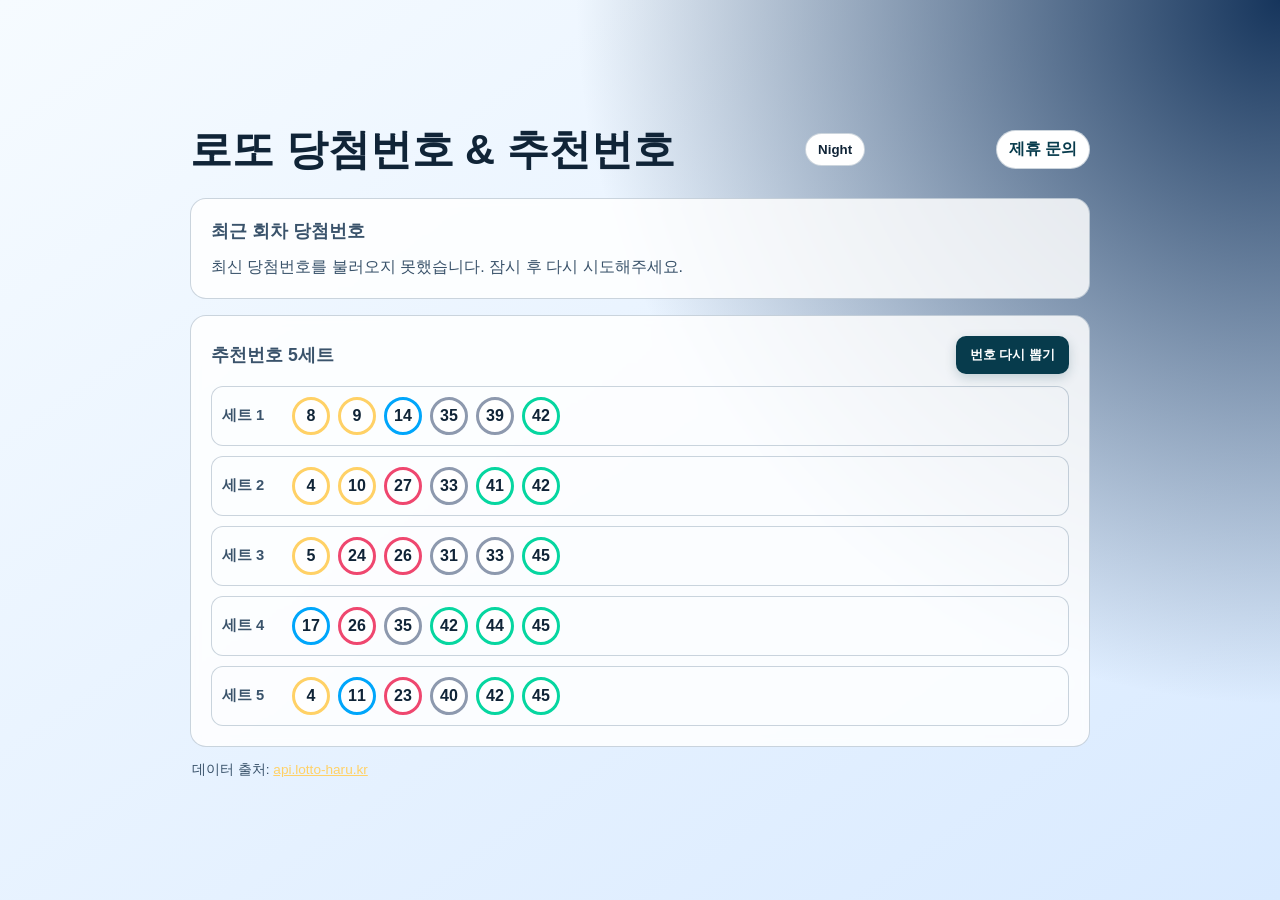
==== commit 197f6849: "feat: Integrate Formspree form into a separate page and add link to main page" ====
--- a/index.html
+++ b/index.html
@@ -11,6 +11,7 @@
         <div class="topbar">
             <h1>로또 당첨번호 & 추천번호</h1>
             <button id="theme-toggle" type="button" aria-label="day night 전환">Night</button>
+            <a href="contact.html" class="contact-button">제휴 문의</a>
         </div>
 
         <section class="card">
--- a/style.css
+++ b/style.css
@@ -214,6 +214,95 @@
   color: #ffd166;
 }
 
+/* Contact form specific styles */
+.contact-button {
+  border: 1px solid var(--card-border);
+  background: rgba(255, 255, 255, 0.12);
+  color: var(--text-main);
+  font-weight: 700;
+  padding: 8px 12px;
+  border-radius: 999px;
+  cursor: pointer;
+  text-decoration: none; /* For the link to look like a button */
+  white-space: nowrap; /* Prevent wrapping */
+}
+
+body.day-mode .contact-button {
+  background: #ffffff;
+  color: var(--btn);
+}
+
+.contact-container {
+    background-color: #ffffff;
+    padding: 30px;
+    border-radius: 8px;
+    box-shadow: 0 0 10px rgba(0, 0, 0, 0.1);
+    width: 100%;
+    max-width: 500px;
+    box-sizing: border-box;
+}
+
+.contact-container h1 {
+    text-align: center;
+    color: #333;
+    margin-bottom: 20px;
+}
+
+.contact-container form label {
+    display: block;
+    margin-bottom: 8px;
+    color: #555;
+}
+
+.contact-container form input[type="text"],
+.contact-container form input[type="email"],
+.contact-container form textarea {
+    width: 100%;
+    padding: 10px;
+    margin-bottom: 20px;
+    border: 1px solid #ddd;
+    border-radius: 4px;
+    box-sizing: border-box;
+    font-size: 16px;
+}
+
+.contact-container form input[type="text"]:focus,
+.contact-container form input[type="email"]:focus,
+.contact-container form textarea:focus {
+    border-color: #007bff;
+    outline: none;
+    box-shadow: 0 0 5px rgba(0, 123, 255, 0.25);
+}
+
+.contact-container form button {
+    background-color: #007bff;
+    color: white;
+    padding: 12px 20px;
+    border: none;
+    border-radius: 4px;
+    cursor: pointer;
+    font-size: 18px;
+    width: 100%;
+}
+
+.contact-container form button:hover {
+    background-color: #0056b3;
+}
+
+.back-to-main {
+  text-align: center;
+  margin-top: 20px;
+}
+
+.back-to-main a {
+  color: #007bff;
+  text-decoration: none;
+}
+
+.back-to-main a:hover {
+  text-decoration: underline;
+}
+
 @media (max-width: 640px) {
   body {
     padding: 14px;
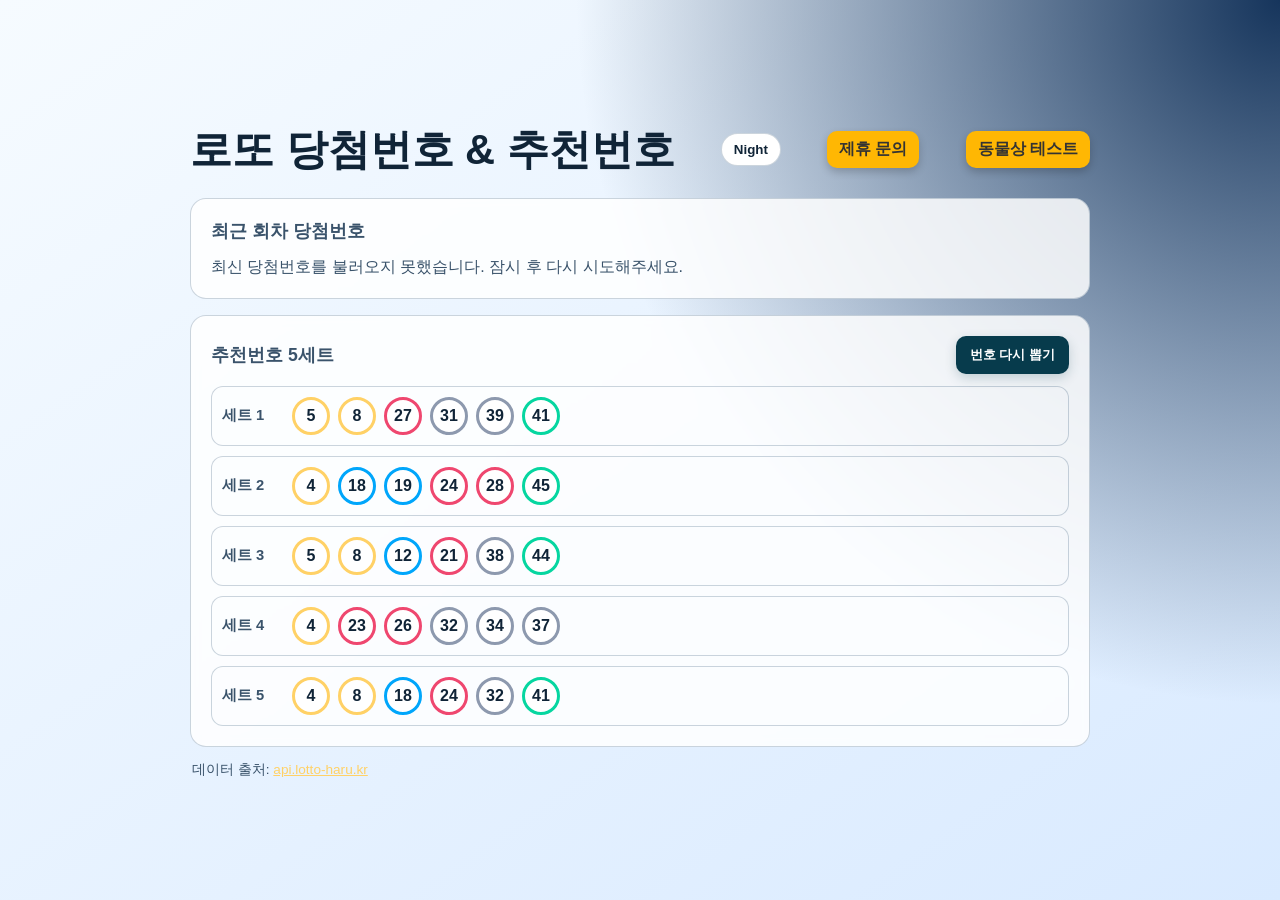
==== commit 0ca23ed9: "feat: Add animal classification test page using Teachable Machine model" ====
--- a/index.html
+++ b/index.html
@@ -12,6 +12,7 @@
             <h1>로또 당첨번호 & 추천번호</h1>
             <button id="theme-toggle" type="button" aria-label="day night 전환">Night</button>
             <a href="contact.html" class="contact-button">제휴 문의</a>
+            <a href="animal_test.html" class="animal-test-button">동물상 테스트</a>
         </div>
 
         <section class="card">
--- a/style.css
+++ b/style.css
@@ -51,6 +51,7 @@
   align-items: center;
   gap: 14px;
   margin-bottom: 20px;
+  flex-wrap: wrap; /* Allow wrapping for multiple buttons */
 }
 
 h1 {
@@ -66,6 +67,7 @@
   padding: 8px 12px;
   border-radius: 999px;
   cursor: pointer;
+  white-space: nowrap;
 }
 
 body.day-mode #theme-toggle {
@@ -215,24 +217,34 @@
 }
 
 /* Contact form specific styles */
-.contact-button {
-  border: 1px solid var(--card-border);
-  background: rgba(255, 255, 255, 0.12);
-  color: var(--text-main);
+.contact-button, .animal-test-button {
+  background-color: #ffb703; /* Highlight color */
+  color: #333; /* Darker text for contrast */
   font-weight: 700;
   padding: 8px 12px;
-  border-radius: 999px;
+  border-radius: 10px; /* Slightly rounded */
   cursor: pointer;
-  text-decoration: none; /* For the link to look like a button */
-  white-space: nowrap; /* Prevent wrapping */
-}
-
-body.day-mode .contact-button {
-  background: #ffffff;
-  color: var(--btn);
-}
-
-.contact-container {
+  text-decoration: none;
+  white-space: nowrap;
+  border: none;
+  box-shadow: 0 4px 8px rgba(0, 0, 0, 0.2); /* Add shadow for depth */
+  transition: background-color 0.3s ease;
+}
+
+.contact-button:hover, .animal-test-button:hover {
+  background-color: #ffa000; /* Darker hover */
+}
+
+body.day-mode .contact-button, body.day-mode .animal-test-button {
+  background-color: #ffb703;
+  color: #333;
+}
+
+body.day-mode .contact-button:hover, body.day-mode .animal-test-button:hover {
+  background-color: #ffa000;
+}
+
+.contact-container, .animal-test-container {
     background-color: #ffffff;
     padding: 30px;
     border-radius: 8px;
@@ -242,13 +254,13 @@
     box-sizing: border-box;
 }
 
-.contact-container h1 {
+.contact-container h1, .animal-test-container h1 {
     text-align: center;
     color: #333;
     margin-bottom: 20px;
 }
 
-.contact-container form label {
+.contact-container form label, .animal-test-container label {
     display: block;
     margin-bottom: 8px;
     color: #555;
@@ -256,7 +268,9 @@
 
 .contact-container form input[type="text"],
 .contact-container form input[type="email"],
-.contact-container form textarea {
+.contact-container form textarea,
+.animal-test-container .file-input,
+.animal-test-container .action-button {
     width: 100%;
     padding: 10px;
     margin-bottom: 20px;
@@ -274,7 +288,7 @@
     box-shadow: 0 0 5px rgba(0, 123, 255, 0.25);
 }
 
-.contact-container form button {
+.contact-container form button, .animal-test-container .action-button {
     background-color: #007bff;
     color: white;
     padding: 12px 20px;
@@ -285,7 +299,7 @@
     width: 100%;
 }
 
-.contact-container form button:hover {
+.contact-container form button:hover, .animal-test-container .action-button:hover {
     background-color: #0056b3;
 }
 
@@ -295,13 +309,74 @@
 }
 
 .back-to-main a {
-  color: #007bff;
+  display: inline-block; /* Make it block-level for padding/margins */
+  background-color: #6c757d; /* Grey button color */
+  color: white;
+  padding: 10px 20px;
+  border-radius: 4px;
   text-decoration: none;
+  font-weight: 700;
+  transition: background-color 0.3s ease;
 }
 
 .back-to-main a:hover {
-  text-decoration: underline;
-}
+  background-color: #5a6268; /* Darker grey on hover */
+  text-decoration: none; /* Remove underline on hover */
+}
+
+/* Animal Test Specific Styles */
+.animal-test-container {
+    text-align: center;
+}
+
+.animal-test-container p {
+    color: #666;
+    margin-bottom: 25px;
+}
+
+.image-preview-area {
+    margin: 20px auto;
+    width: 250px;
+    height: 250px;
+    border: 2px dashed #ccc;
+    display: flex;
+    justify-content: center;
+    align-items: center;
+    overflow: hidden;
+    position: relative;
+    border-radius: 8px;
+}
+
+#uploaded-image {
+    max-width: 100%;
+    max-height: 100%;
+    display: block;
+    object-fit: contain;
+}
+
+#upload-placeholder {
+    color: #999;
+    font-style: italic;
+    position: absolute;
+}
+
+.prediction-result {
+    margin-top: 20px;
+    padding: 15px;
+    background-color: #f0f8ff;
+    border: 1px solid #cceeff;
+    border-radius: 8px;
+    color: #333;
+    font-size: 1.1em;
+    font-weight: bold;
+}
+
+.prediction-result div {
+    font-weight: normal;
+    margin-top: 5px;
+    color: #555;
+}
+
 
 @media (max-width: 640px) {
   body {
